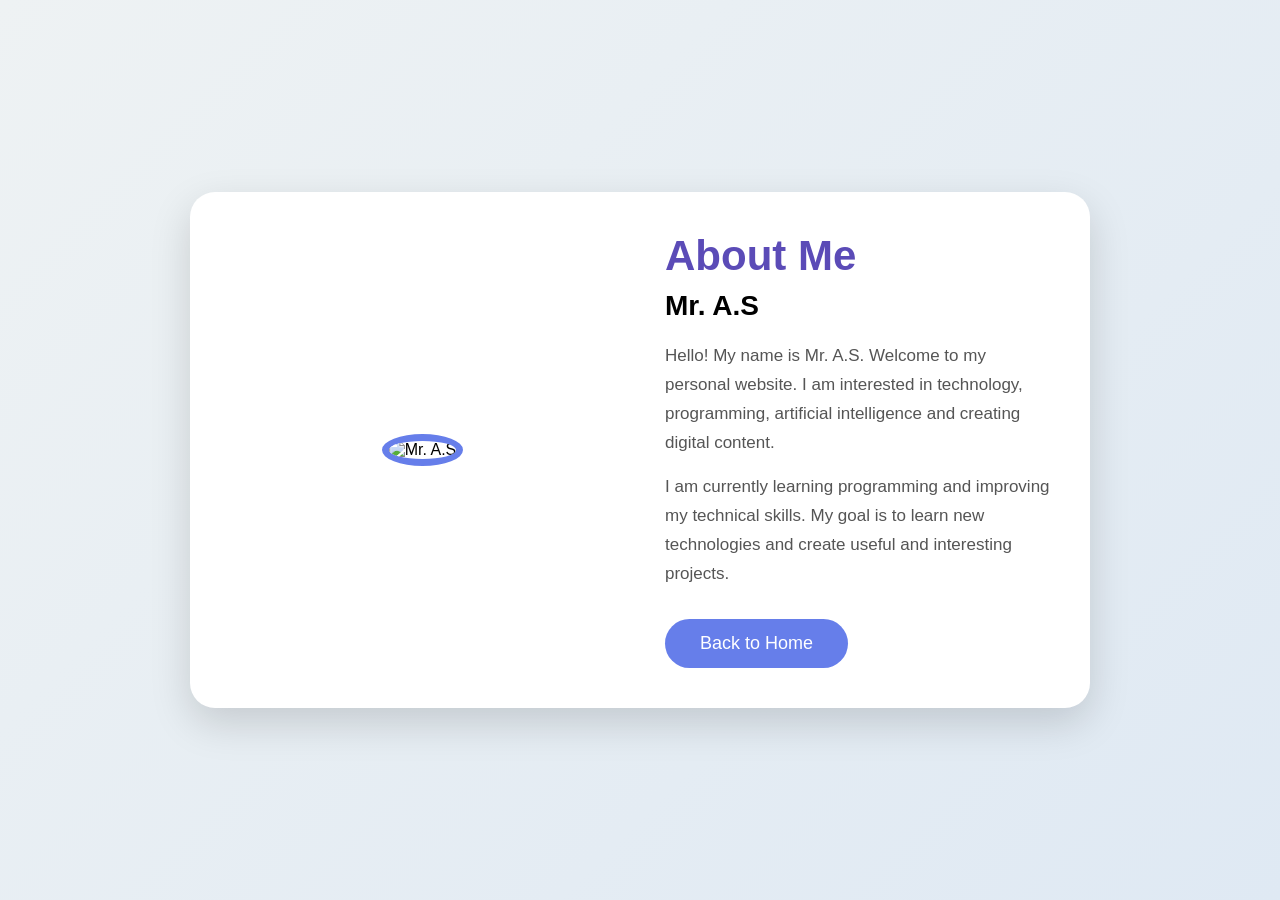
==== about.html @ 29d36873 "Add files via upload" ====
<!DOCTYPE html>
<html lang="en">
<head>
    <meta charset="UTF-8">
    <meta name="viewport" content="width=device-width, initial-scale=1.0">
    <title>About Mr. A.S</title>
    <link rel="stylesheet" href="style.css">
</head>

<body class="about-page">

    <div class="about-container">

        <div class="photo-section">
<img src="61bf8aa7-39be-48bd-953a-77433a1ae2b0.jpg" alt="Mr. A.S"> 
        </div>

        <div class="text-section">

            <h1>About Me</h1>

            <h2>Mr. A.S</h2>

            <p>
                Hello! My name is Mr. A.S. Welcome to my personal website.
                I am interested in technology, programming, artificial
                intelligence and creating digital content.
            </p>

            <p>
                I am currently learning programming and improving my
                technical skills. My goal is to learn new technologies
                and create useful and interesting projects.
            </p>

            <button onclick="goBack()">Back to Home</button>

        </div>

    </div>

    <script src="script.js"></script>

</body>
</html>
---- style.css ----
* {
    margin: 0;
    padding: 0;
    box-sizing: border-box;
}

body {
    font-family: Arial, sans-serif;
}

/* =========================
   HOME PAGE
========================= */

.home-page {
    min-height: 100vh;

    background: linear-gradient(
        135deg,
        #667eea,
        #764ba2,
        #f093fb
    );

    display: flex;
    justify-content: center;
    align-items: center;

    text-align: center;
}

.home-content {
    color: white;
    padding: 30px;
}

.home-content h1 {
    font-size: 55px;
    margin-bottom: 20px;
}

.home-content p {
    font-size: 20px;
    margin-bottom: 30px;
}

button {
    border: none;
    padding: 14px 35px;
    font-size: 18px;
    border-radius: 30px;
    cursor: pointer;

    background: white;
    color: #5b4bb7;

    transition: 0.3s;
}

button:hover {
    transform: scale(1.08);
    background: #f0f0f0;
}


/* =========================
   ABOUT PAGE
========================= */

.about-page {
    min-height: 100vh;

    background: linear-gradient(
        135deg,
        #eef2f3,
        #dfe9f3
    );

    display: flex;
    justify-content: center;
    align-items: center;

    padding: 30px;
}

.about-container {
    width: 900px;
    max-width: 100%;

    background: white;

    border-radius: 25px;

    padding: 40px;

    display: flex;
    align-items: center;
    gap: 50px;

    box-shadow: 0 15px 40px rgba(0, 0, 0, 0.15);
}

.photo-section {
    flex: 1;
    text-align: center;
}

.photo-section img {
    width: 280px;
    height: 280px;

    object-fit: cover;

    border-radius: 50%;

    border: 7px solid #667eea;
}

.text-section {
    flex: 1;
}

.text-section h1 {
    font-size: 42px;
    color: #5b4bb7;
    margin-bottom: 10px;
}

.text-section h2 {
    font-size: 28px;
    margin-bottom: 20px;
}

.text-section p {
    font-size: 17px;
    line-height: 1.7;
    color: #555;

    margin-bottom: 15px;
}

.text-section button {
    background: #667eea;
    color: white;

    margin-top: 15px;
}


/* =========================
   MOBILE
========================= */

@media (max-width: 700px) {

    .home-content h1 {
        font-size: 38px;
    }

    .home-content p {
        font-size: 17px;
    }

    .about-container {
        flex-direction: column;
        text-align: center;
        padding: 30px 20px;
    }

    .photo-section img {
        width: 200px;
        height: 200px;
    }

    .text-section h1 {
        font-size: 34px;
    }

}
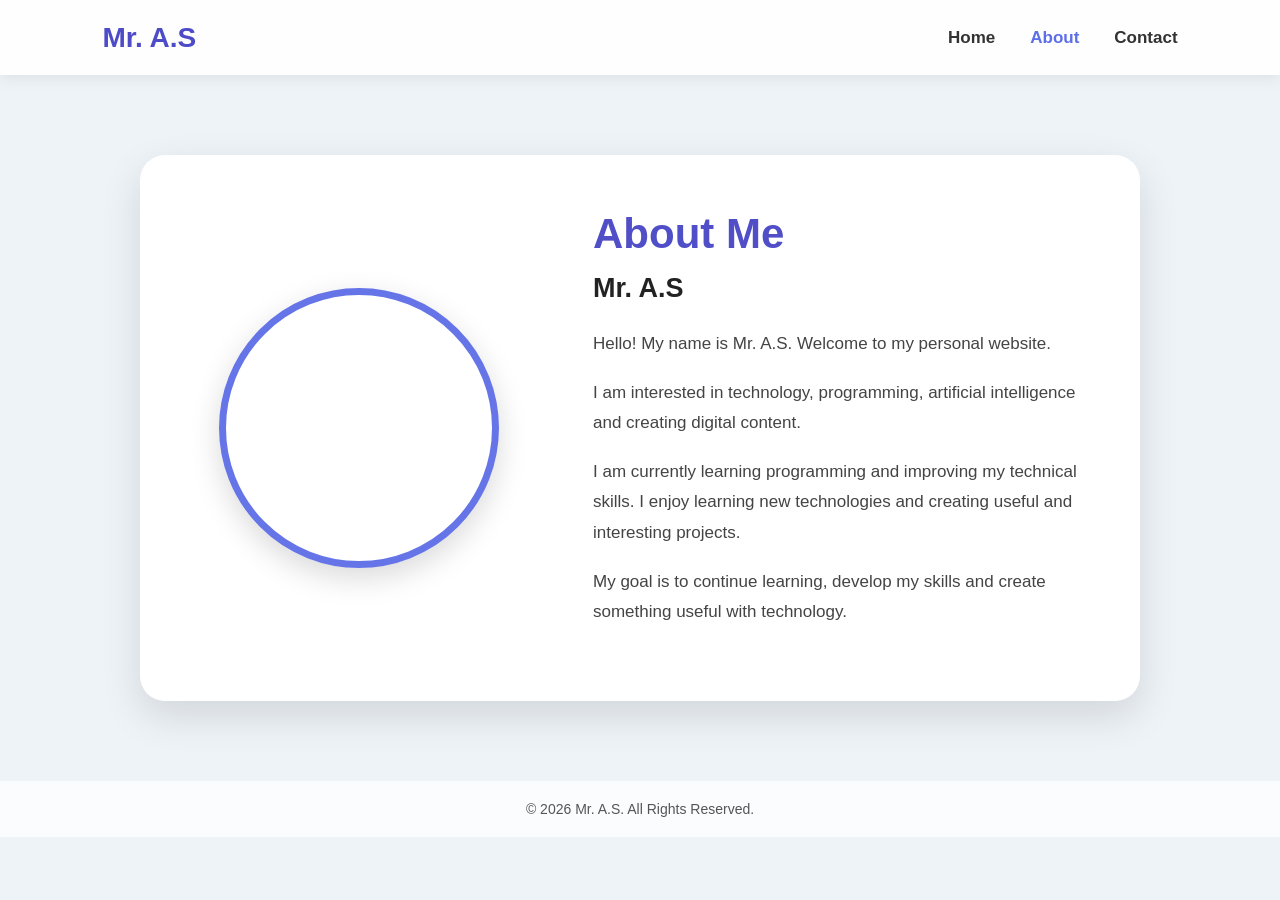
==== commit cccf2a20: "Add files via upload" ====
--- a/about.html
+++ b/about.html
@@ -1,20 +1,59 @@
 <!DOCTYPE html>
 <html lang="en">
 <head>
+
     <meta charset="UTF-8">
     <meta name="viewport" content="width=device-width, initial-scale=1.0">
+
     <title>About Mr. A.S</title>
+
     <link rel="stylesheet" href="style.css">
+
 </head>
 
-<body class="about-page">
+<body class="inner-page">
 
-    <div class="about-container">
 
-        <div class="photo-section">
-<img src="61bf8aa7-39be-48bd-953a-77433a1ae2b0.jpg" alt="Mr. A.S"> 
+    <!-- Navigation Bar -->
+    <nav class="navbar">
+
+        <div class="logo">
+            Mr. A.S
         </div>
 
+        <div class="nav-links">
+
+            <a href="index.html">Home</a>
+
+            <a href="about.html" class="active">
+                About
+            </a>
+
+            <a href="contact.html">
+                Contact
+            </a>
+
+        </div>
+
+    </nav>
+
+
+    <!-- About Section -->
+    <main class="about-container">
+
+
+        <!-- Photo -->
+        <div class="photo-section">
+
+            <img
+                src="61bf8aa7-39be-48bd-953a-77433a1ae2b0.jpg"
+                alt="Mr. A.S"
+            >
+
+        </div>
+
+
+        <!-- Information -->
         <div class="text-section">
 
             <h1>About Me</h1>
@@ -22,24 +61,35 @@
             <h2>Mr. A.S</h2>
 
             <p>
-                Hello! My name is Mr. A.S. Welcome to my personal website.
-                I am interested in technology, programming, artificial
-                intelligence and creating digital content.
+                Hello! My name is Mr. A.S. Welcome to my personal
+                website.
             </p>
 
             <p>
-                I am currently learning programming and improving my
-                technical skills. My goal is to learn new technologies
-                and create useful and interesting projects.
+                I am interested in technology, programming,
+                artificial intelligence and creating digital content.
             </p>
 
-            <button onclick="goBack()">Back to Home</button>
+            <p>
+                I am currently learning programming and improving
+                my technical skills. I enjoy learning new technologies
+                and creating useful and interesting projects.
+            </p>
+
+            <p>
+                My goal is to continue learning, develop my skills
+                and create something useful with technology.
+            </p>
 
         </div>
 
-    </div>
+    </main>
 
-    <script src="script.js"></script>
+
+    <footer>
+        © 2026 Mr. A.S. All Rights Reserved.
+    </footer>
+
 
 </body>
 </html>
--- a/style.css
+++ b/style.css
@@ -1,3 +1,7 @@
+/* ================================
+   GENERAL
+================================ */
+
 * {
     margin: 0;
     padding: 0;
@@ -6,174 +10,478 @@
 
 body {
     font-family: Arial, sans-serif;
-}
-
-/* =========================
+    color: #222;
+    min-height: 100vh;
+}
+
+
+/* ================================
+   NAVIGATION BAR
+================================ */
+
+.navbar {
+    width: 100%;
+    height: 75px;
+
+    display: flex;
+    align-items: center;
+    justify-content: space-between;
+
+    padding: 0 8%;
+
+    background: rgba(255, 255, 255, 0.95);
+
+    box-shadow: 0 3px 15px rgba(0, 0, 0, 0.08);
+
+    position: relative;
+    z-index: 10;
+}
+
+
+/* Logo */
+
+.logo {
+    font-size: 28px;
+    font-weight: bold;
+    color: #4d4bc7;
+}
+
+
+/* Navigation links */
+
+.nav-links {
+    display: flex;
+    gap: 35px;
+}
+
+.nav-links a {
+    text-decoration: none;
+
+    font-size: 17px;
+    font-weight: 600;
+
+    color: #333;
+
+    transition: 0.3s;
+}
+
+.nav-links a:hover {
+    color: #5c6ee8;
+}
+
+
+/* Active page */
+
+.nav-links a.active {
+    color: #5c6ee8;
+}
+
+
+/* ================================
    HOME PAGE
-========================= */
+================================ */
 
 .home-page {
-    min-height: 100vh;
 
     background: linear-gradient(
         135deg,
         #667eea,
-        #764ba2,
-        #f093fb
+        #764ba2
     );
 
+    min-height: 100vh;
+}
+
+
+/* Home content */
+
+.home-content {
+
+    min-height: calc(100vh - 75px - 60px);
+
     display: flex;
+
+    flex-direction: column;
+
+    align-items: center;
+
     justify-content: center;
+
+    text-align: center;
+
+    padding: 40px 20px;
+
+    color: white;
+}
+
+
+.home-content h1 {
+
+    font-size: 50px;
+
+    margin-bottom: 20px;
+
+    text-shadow:
+        0 4px 15px rgba(0, 0, 0, 0.25);
+}
+
+
+.home-content p {
+
+    font-size: 19px;
+
+    max-width: 650px;
+
+    line-height: 1.7;
+
+    margin-bottom: 10px;
+}
+
+
+/* Main button */
+
+.main-button {
+
+    display: inline-block;
+
+    margin-top: 25px;
+
+    padding: 15px 35px;
+
+    border-radius: 30px;
+
+    background: white;
+
+    color: #514fc8;
+
+    text-decoration: none;
+
+    font-size: 17px;
+
+    font-weight: bold;
+
+    transition: 0.3s;
+
+    box-shadow:
+        0 8px 20px rgba(0, 0, 0, 0.2);
+}
+
+
+.main-button:hover {
+
+    transform: translateY(-4px);
+
+    box-shadow:
+        0 12px 25px rgba(0, 0, 0, 0.3);
+}
+
+
+/* ================================
+   INNER PAGES
+================================ */
+
+.inner-page {
+
+    background: #eef3f8;
+
+    min-height: 100vh;
+}
+
+
+/* ================================
+   ABOUT PAGE
+================================ */
+
+.about-container {
+
+    width: 85%;
+
+    max-width: 1000px;
+
+    margin: 80px auto;
+
+    padding: 55px;
+
+    background: white;
+
+    border-radius: 25px;
+
+    box-shadow:
+        0 15px 40px rgba(0, 0, 0, 0.12);
+
+    display: flex;
+
     align-items: center;
 
+    gap: 70px;
+}
+
+
+/* Photo */
+
+.photo-section {
+
+    width: 40%;
+
+    display: flex;
+
+    justify-content: center;
+}
+
+
+.photo-section img {
+
+    width: 280px;
+
+    height: 280px;
+
+    object-fit: cover;
+
+    border-radius: 50%;
+
+    border: 7px solid #6575e8;
+
+    box-shadow:
+        0 10px 30px rgba(0, 0, 0, 0.15);
+}
+
+
+/* About text */
+
+.text-section {
+
+    width: 60%;
+}
+
+
+.text-section h1 {
+
+    font-size: 42px;
+
+    color: #514fc8;
+
+    margin-bottom: 15px;
+}
+
+
+.text-section h2 {
+
+    font-size: 27px;
+
+    margin-bottom: 25px;
+}
+
+
+.text-section p {
+
+    font-size: 17px;
+
+    line-height: 1.8;
+
+    margin-bottom: 18px;
+
+    color: #444;
+}
+
+
+/* ================================
+   CONTACT PAGE
+================================ */
+
+.contact-container {
+
+    width: 85%;
+
+    max-width: 800px;
+
+    margin: 80px auto;
+
     text-align: center;
-}
-
-.home-content {
-    color: white;
+
+    padding: 50px;
+
+    background: white;
+
+    border-radius: 25px;
+
+    box-shadow:
+        0 15px 40px rgba(0, 0, 0, 0.12);
+}
+
+
+.contact-container h1 {
+
+    font-size: 42px;
+
+    color: #514fc8;
+
+    margin-bottom: 20px;
+}
+
+
+.contact-intro {
+
+    font-size: 18px;
+
+    line-height: 1.7;
+
+    color: #555;
+
+    margin-bottom: 35px;
+}
+
+
+.contact-card {
+
+    text-align: left;
+
+    background: #f4f6ff;
+
     padding: 30px;
-}
-
-.home-content h1 {
-    font-size: 55px;
+
+    border-radius: 18px;
+
+    margin-bottom: 25px;
+}
+
+
+.contact-card h2 {
+
+    color: #514fc8;
+
     margin-bottom: 20px;
 }
 
-.home-content p {
-    font-size: 20px;
-    margin-bottom: 30px;
-}
-
-button {
-    border: none;
-    padding: 14px 35px;
-    font-size: 18px;
-    border-radius: 30px;
-    cursor: pointer;
-
-    background: white;
-    color: #5b4bb7;
-
-    transition: 0.3s;
-}
-
-button:hover {
-    transform: scale(1.08);
-    background: #f0f0f0;
-}
-
-
-/* =========================
-   ABOUT PAGE
-========================= */
-
-.about-page {
-    min-height: 100vh;
-
-    background: linear-gradient(
-        135deg,
-        #eef2f3,
-        #dfe9f3
-    );
-
-    display: flex;
-    justify-content: center;
-    align-items: center;
-
-    padding: 30px;
-}
-
-.about-container {
-    width: 900px;
-    max-width: 100%;
-
-    background: white;
-
-    border-radius: 25px;
-
-    padding: 40px;
-
-    display: flex;
-    align-items: center;
-    gap: 50px;
-
-    box-shadow: 0 15px 40px rgba(0, 0, 0, 0.15);
-}
-
-.photo-section {
-    flex: 1;
+
+.contact-card p {
+
+    font-size: 17px;
+
+    margin-bottom: 15px;
+}
+
+
+/* ================================
+   FOOTER
+================================ */
+
+footer {
+
     text-align: center;
-}
-
-.photo-section img {
-    width: 280px;
-    height: 280px;
-
-    object-fit: cover;
-
-    border-radius: 50%;
-
-    border: 7px solid #667eea;
-}
-
-.text-section {
-    flex: 1;
-}
-
-.text-section h1 {
-    font-size: 42px;
-    color: #5b4bb7;
-    margin-bottom: 10px;
-}
-
-.text-section h2 {
-    font-size: 28px;
-    margin-bottom: 20px;
-}
-
-.text-section p {
-    font-size: 17px;
-    line-height: 1.7;
+
+    padding: 20px;
+
+    font-size: 14px;
+
     color: #555;
 
-    margin-bottom: 15px;
-}
-
-.text-section button {
-    background: #667eea;
-    color: white;
-
-    margin-top: 15px;
-}
-
-
-/* =========================
-   MOBILE
-========================= */
+    background: rgba(255, 255, 255, 0.8);
+}
+
+
+/* ================================
+   MOBILE RESPONSIVE
+================================ */
 
 @media (max-width: 700px) {
 
+    .navbar {
+
+        height: auto;
+
+        padding: 18px 25px;
+
+        flex-direction: column;
+
+        gap: 15px;
+    }
+
+
+    .nav-links {
+
+        gap: 20px;
+    }
+
+
+    .nav-links a {
+
+        font-size: 15px;
+    }
+
+
     .home-content h1 {
-        font-size: 38px;
-    }
+
+        font-size: 35px;
+    }
+
 
     .home-content p {
-        font-size: 17px;
-    }
+
+        font-size: 16px;
+    }
+
 
     .about-container {
+
         flex-direction: column;
+
+        width: 90%;
+
+        margin: 40px auto;
+
+        padding: 30px 20px;
+
+        gap: 35px;
+    }
+
+
+    .photo-section {
+
+        width: 100%;
+    }
+
+
+    .photo-section img {
+
+        width: 220px;
+
+        height: 220px;
+    }
+
+
+    .text-section {
+
+        width: 100%;
+
         text-align: center;
+    }
+
+
+    .text-section h1 {
+
+        font-size: 35px;
+    }
+
+
+    .text-section p {
+
+        font-size: 16px;
+    }
+
+
+    .contact-container {
+
+        width: 90%;
+
+        margin: 40px auto;
+
         padding: 30px 20px;
     }
 
-    .photo-section img {
-        width: 200px;
-        height: 200px;
-    }
-
-    .text-section h1 {
-        font-size: 34px;
+
+    .contact-container h1 {
+
+        font-size: 35px;
     }
 
 }
